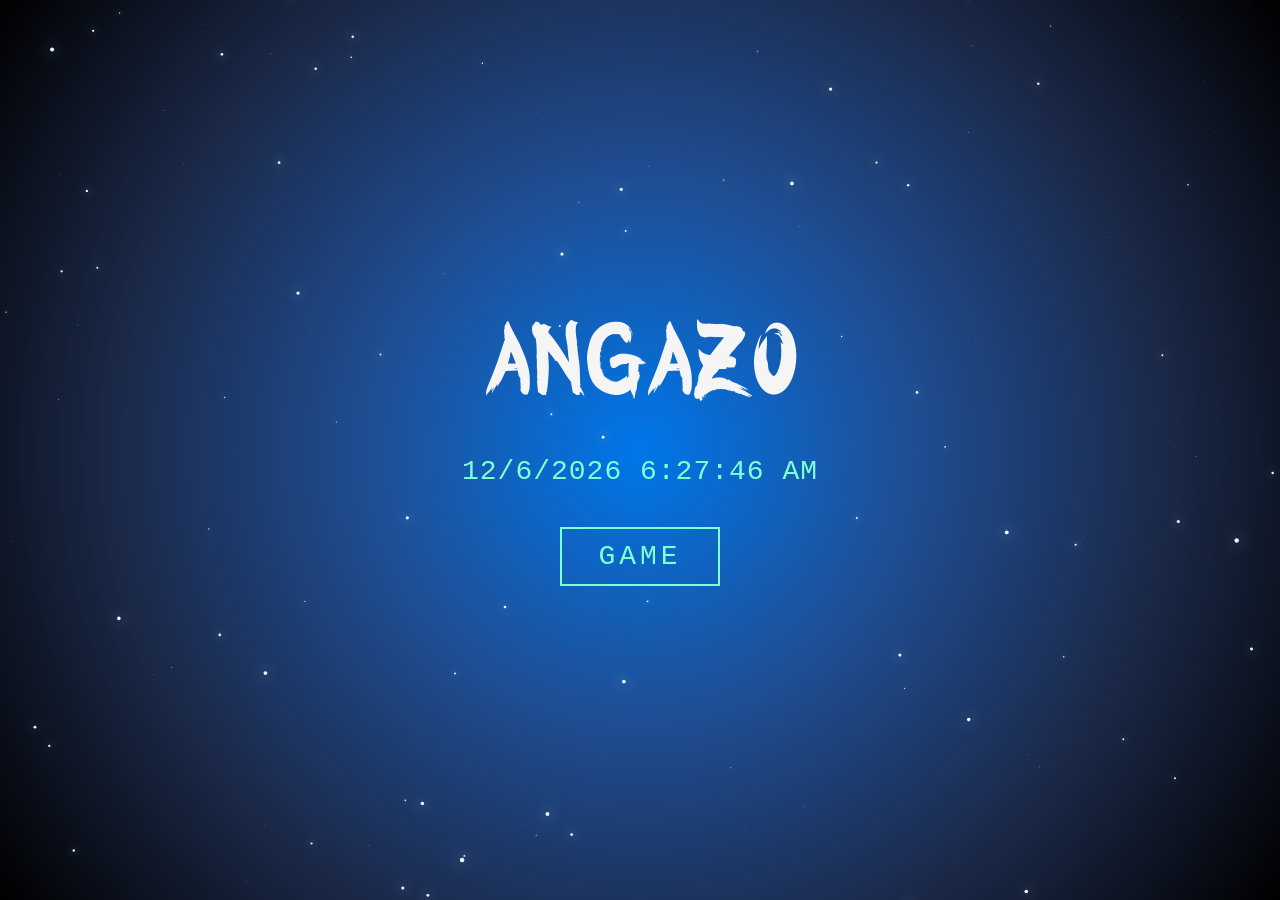
==== docs/index.html @ f6c9a217 "First commit" ====
<!DOCTYPE html>
<html lang="es">
  <head>
    <meta content="text/html; charset=utf-8" http-equiv="content-type">
    <meta name="author" content="angazo.net">
    <meta name="copyright" content="angazo.net">
    <meta name="keywords" content="angazo.net">
    <meta name="description" content="angazo.net">
    <title>angazo</title>

    <link rel="stylesheet" href="css/styles.css" type="text/css" />
  </head>
  <body>
    <canvas id="starfield"></canvas>
    <div class="container">
      <div id="date"></div>
      <a href="game.html" id="btn-game">GAME</a>
    </div>
    <script src="js/client.js"></script>
    <script src="js/starfield.js"></script>
  </body>
</html>
---- docs/css/styles.css ----
@import url('fonts.css');

html, body {
  margin: 0;
}


body {
  font-family: 'brocharegular', serif;
  min-height: 450px;
  height: 100vh;
  background: radial-gradient(circle, #0077ea, #1f4f96, #1b2949, #000);
}


#starfield {
  position: fixed;
  top: 0;
  left: 0;
  width: 100%;
  height: 100%;
  z-index: 0;
  pointer-events: none;
}

.container {
  height: 100%;
  width: 100%;
  position: absolute;
  z-index: 1;
  display: flex;
  flex-direction: column;
  align-items: center;
  justify-content: center;
  gap: 20px; /* separación constante entre los divs */
}


.container:after {
  content: 'angazo';
  width: 100%;
  display: flex;
  justify-content: center;
  color: whitesmoke;
  letter-spacing: -2px;
  font-size: 100px;
  font-weight: normal;
  font-style: normal;
  margin-bottom: 24px;
  order: 0;
}


#btn-game {
  order: 2;
  margin-top: 20px;
  padding: 12px 36px;
  background: transparent;
  color: aquamarine;
  font-family: courier, serif;
  font-size: 28px;
  letter-spacing: 4px;
  border: 2px solid aquamarine;
  cursor: pointer;
  text-decoration: none;
}

#btn-game:hover {
  background: aquamarine;
  color: #1b2949;
}


#date, #device, #nav, #ip, #hello {
  position: static;
  left: unset;
  top: unset;
  transform: none;
  color: aquamarine;
  font-size: 28px;
  font-family: courier, serif;
  letter-spacing: 1px;
  text-align: center;
  order: 1;
}
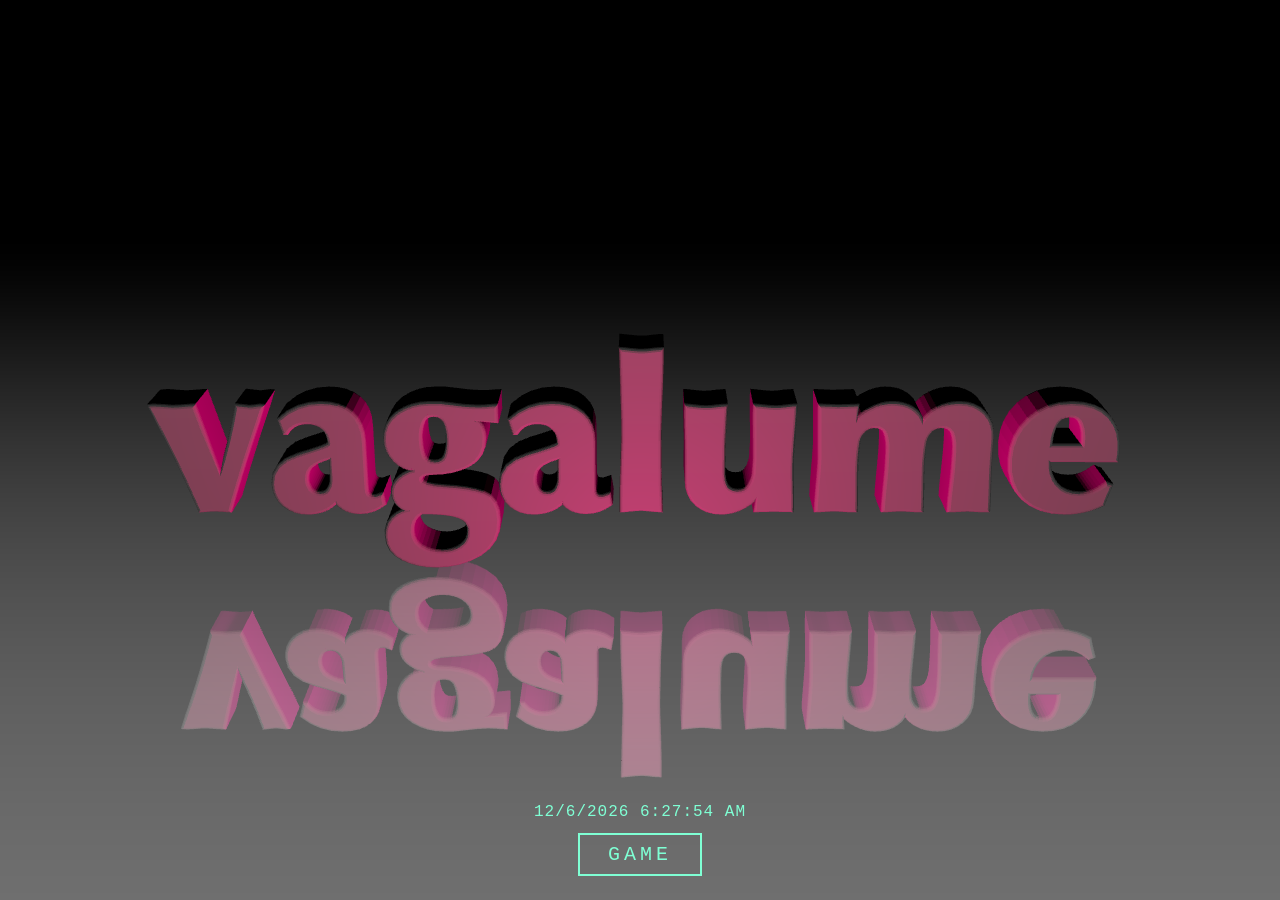
==== commit 3c890679: "Add xantar game an new main page." ====
--- a/docs/index.html
+++ b/docs/index.html
@@ -2,21 +2,24 @@
 <html lang="es">
   <head>
     <meta content="text/html; charset=utf-8" http-equiv="content-type">
+    <meta name="viewport" content="width=device-width, initial-scale=1">
     <meta name="author" content="angazo.net">
     <meta name="copyright" content="angazo.net">
     <meta name="keywords" content="angazo.net">
     <meta name="description" content="angazo.net">
-    <title>angazo</title>
+    <title>vagalume</title>
 
     <link rel="stylesheet" href="css/styles.css" type="text/css" />
   </head>
   <body>
-    <canvas id="starfield"></canvas>
+    <div id="escena"></div>
     <div class="container">
       <div id="date"></div>
-      <a href="game.html" id="btn-game">GAME</a>
+      <a href="js/xantar/index.html" id="btn-game">GAME</a>
     </div>
     <script src="js/client.js"></script>
-    <script src="js/starfield.js"></script>
+    <script src="js/3rd/three.min.js"></script>
+    <script src="fonts/optimer-bold/optimer_bold.typeface.js"></script>
+    <script src="js/vagalume.js"></script>
   </body>
 </html>
--- a/docs/css/styles.css
+++ b/docs/css/styles.css
@@ -2,67 +2,51 @@
 
 html, body {
   margin: 0;
+  overflow: hidden;
 }
 
 
 body {
   font-family: 'brocharegular', serif;
-  min-height: 450px;
   height: 100vh;
-  background: radial-gradient(circle, #0077ea, #1f4f96, #1b2949, #000);
+  background: #000;
 }
 
 
-#starfield {
+/* Lienzo de three.js a pantalla completa */
+#escena {
   position: fixed;
-  top: 0;
-  left: 0;
-  width: 100%;
-  height: 100%;
+  inset: 0;
   z-index: 0;
-  pointer-events: none;
 }
 
+
+/* Franja inferior con la fecha y el acceso al juego */
 .container {
-  height: 100%;
-  width: 100%;
-  position: absolute;
+  position: fixed;
+  left: 0;
+  right: 0;
+  bottom: 24px;
   z-index: 1;
   display: flex;
   flex-direction: column;
   align-items: center;
-  justify-content: center;
-  gap: 20px; /* separación constante entre los divs */
-}
-
-
-.container:after {
-  content: 'angazo';
-  width: 100%;
-  display: flex;
-  justify-content: center;
-  color: whitesmoke;
-  letter-spacing: -2px;
-  font-size: 100px;
-  font-weight: normal;
-  font-style: normal;
-  margin-bottom: 24px;
-  order: 0;
+  gap: 12px;
+  pointer-events: none;
 }
 
 
 #btn-game {
-  order: 2;
-  margin-top: 20px;
-  padding: 12px 36px;
+  padding: 8px 28px;
   background: transparent;
   color: aquamarine;
   font-family: courier, serif;
-  font-size: 28px;
+  font-size: 20px;
   letter-spacing: 4px;
   border: 2px solid aquamarine;
   cursor: pointer;
   text-decoration: none;
+  pointer-events: auto;
 }
 
 #btn-game:hover {
@@ -71,15 +55,10 @@
 }
 
 
-#date, #device, #nav, #ip, #hello {
-  position: static;
-  left: unset;
-  top: unset;
-  transform: none;
+#date {
   color: aquamarine;
-  font-size: 28px;
+  font-size: 16px;
   font-family: courier, serif;
   letter-spacing: 1px;
   text-align: center;
-  order: 1;
 }
